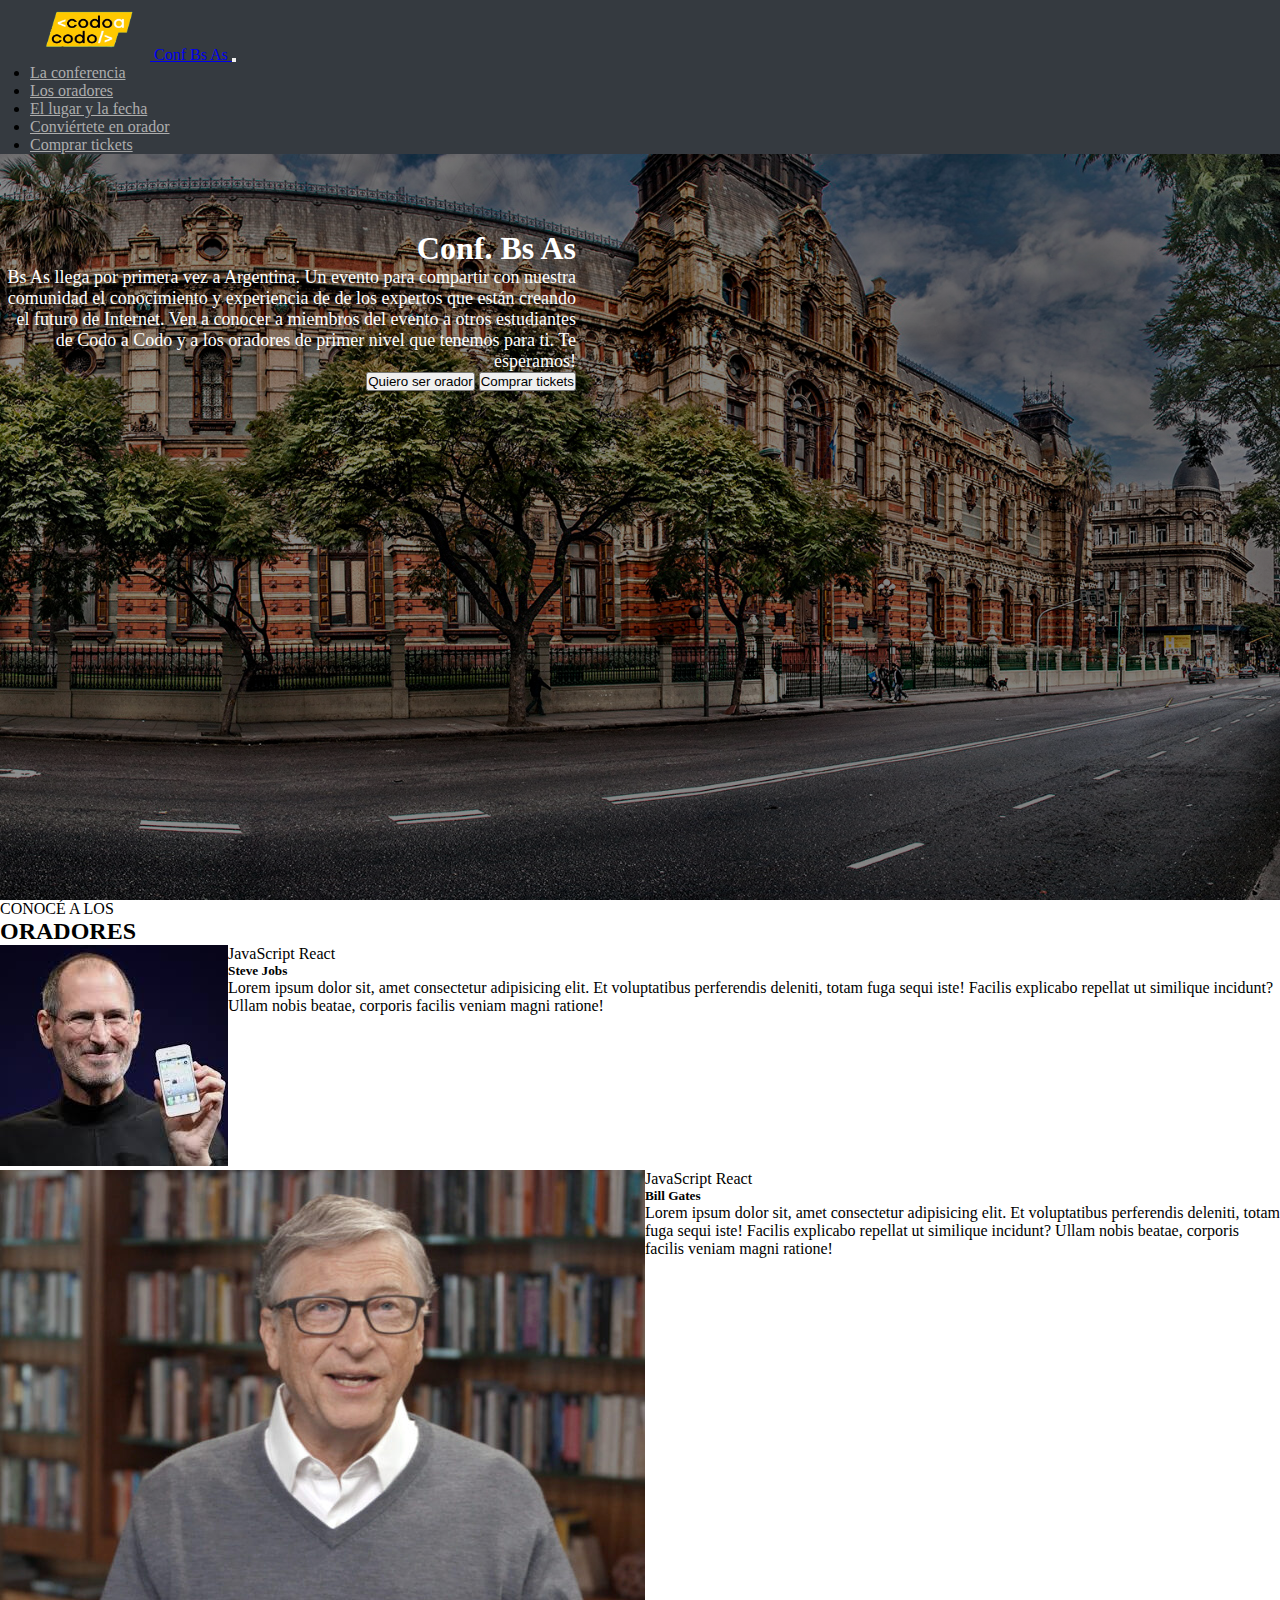
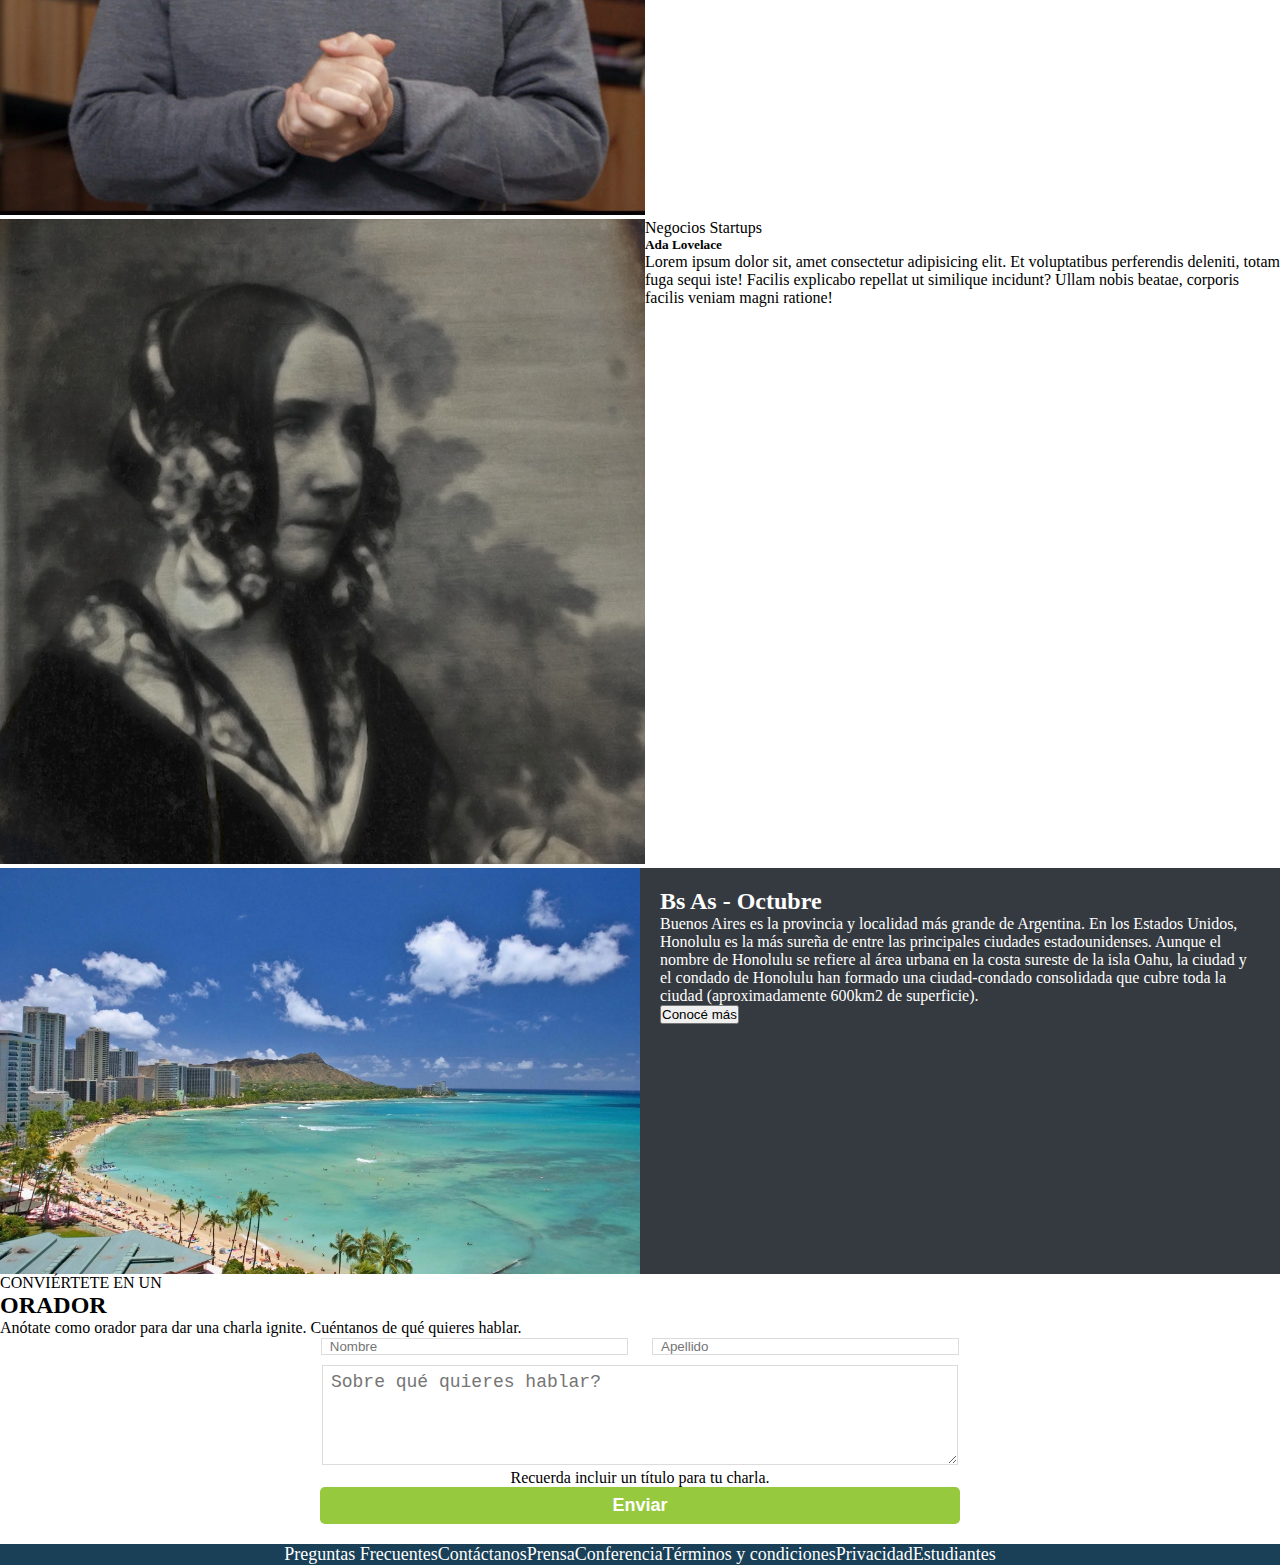
==== index.html @ 99ee7a2a "Corrección de errores" ====
<!DOCTYPE html>
<html lang="en">

<head>
    <meta charset="UTF-8">
    <meta http-equiv="X-UA-Compatible" content="IE=edge">
    <meta name="viewport" content="width=device-width, initial-scale=1.0">
    <link href="https://cdn.jsdelivr.net/npm/bootstrap@5.3.0-alpha3/dist/css/bootstrap.min.css" rel="stylesheet"
        integrity="sha384-KK94CHFLLe+nY2dmCWGMq91rCGa5gtU4mk92HdvYe+M/SXH301p5ILy+dN9+nJOZ" crossorigin="anonymous">
    <title>Conf Bs As</title>
    <link rel="stylesheet" href="styles.css">
    <link rel="icon" type="image/png" href="img/favicon.ico">

</head>

<body>

    <nav class="navbar navbar-expand-lg p-0">
        <div class="container-fluid">
            <a class="navbar-brand text-white" href="#">
                <img src="img/codoacodo.png" alt="Logo" width="120" height="60"
                    class="d-inline-block align-text-center">
                <span class="brand-text d-none d-lg-inline-block">Conf Bs As</span>
            </a>

            <button class="navbar-toggler border-light focus-ring focus-ring-light" type="button" data-bs-theme="dark"
                data-bs-toggle="collapse" data-bs-target="#navbarNav" aria-controls="navbarNav" aria-expanded="false"
                aria-label="Toggle navigation">
                <span class="navbar-toggler-icon"></span>
            </button>

            <div class="collapse navbar-collapse justify-content-end" id="navbarNav">
                <ul class="navbar-nav">
                    <li class="nav-item">
                        <a href="#Conferencia" class="nav-link active text-white ms-2 text-center"
                            aria-current="page">La
                            conferencia</a>
                    </li>
                    <li class="nav-item">
                        <a href="#Oradores" class="nav-link ms-2 text-center">Los oradores</a>
                    </li>
                    <li class="nav-item">
                        <a href="#Honolulu" class="nav-link ms-2 text-center">El lugar y la fecha</a>
                    </li>
                    <li class="nav-item">
                        <a href="#formulario" class="nav-link ms-2 text-center">Conviértete en orador</a>
                    </li>
                    <li class="nav-item">
                        <a href="#Conferencia" class="nav-link text-success ms-2 text-center">Comprar tickets</a>
                    </li>
                </ul>
            </div>
        </div>
    </nav>

    <header class="header" id="Conferencia">
        <div class="container d-flex">
            <h1 class="title"> Conf. Bs As</h1>
            <p class="parrafo">Bs As llega por primera vez a Argentina. Un evento para compartir con nuestra comunidad
                el conocimiento y experiencia de de los expertos que están creando el futuro de Internet. Ven a conocer
                a miembros del evento a otros estudiantes de Codo a Codo y a los oradores de primer nivel que tenemos
                para ti. Te esperamos!</p>
            <div>
                <button type="button" class="btn btn-outline-light">Quiero ser orador</button>
                <button type="button" class="btn btn-success">Comprar tickets</button>
            </div>
        </div>
    </header>

    <section class="oradores" id="Oradores">
        <div>
            <p class="text-center mt-1 mb-0 small">CONOCÉ A LOS</p>
            <h2 class="text-center">ORADORES</h2>
        </div>
        <div class="row row-cols-1 row-cols-md-3 mt-0 mb-4 justify-content-center">
            <div class="col w-25">
                <div class="card h-100">
                    <div><img src="img/steve.jpg" class="card-img-top" alt="steve-jobs"></div>
                    <div class="card-body">
                        <span class="badge text-bg-warning">JavaScript</span>
                        <span class="badge text-bg-primary">React</span>
                        <h5 class="card-title">Steve Jobs</h5>
                        <p class="card-text">Lorem ipsum dolor sit, amet consectetur adipisicing elit. Et voluptatibus
                            perferendis deleniti, totam fuga sequi iste! Facilis explicabo repellat ut similique
                            incidunt? Ullam nobis beatae, corporis facilis veniam magni ratione!
                        </p>
                    </div>
                </div>
            </div>
            <div class="col w-25">
                <div class="card h-100">
                    <div><img src="img/bill.jpg" class="card-img-top" alt="bill-gates"></div>
                    <div class="card-body">
                        <span class="badge text-bg-warning">JavaScript</span>
                        <span class="badge text-bg-primary">React</span>
                        <h5 class="card-title">Bill Gates</h5>
                        <p class="card-text">Lorem ipsum dolor sit, amet consectetur adipisicing elit. Et voluptatibus
                            perferendis deleniti, totam fuga sequi iste! Facilis explicabo repellat ut similique
                            incidunt? Ullam nobis beatae, corporis facilis veniam magni ratione!
                        </p>
                    </div>
                </div>
            </div>
            <div class="col w-25">
                <div class="card h-100">
                    <div><img src="img/ada.jpeg" class="card-img-top" alt="ada-lovelace"></div>
                    <div class="card-body">
                        <span class="badge text-bg-secondary">Negocios</span>
                        <span class="badge text-bg-danger">Startups</span>
                        <h5 class="card-title">Ada Lovelace</h5>
                        <p class="card-text">Lorem ipsum dolor sit, amet consectetur adipisicing elit. Et voluptatibus
                            perferendis deleniti, totam fuga sequi iste! Facilis explicabo repellat ut similique
                            incidunt? Ullam nobis beatae, corporis facilis veniam magni ratione!</p>
                    </div>
                </div>
            </div>
        </div>
    </section>
    <section class="honolulu" id="Honolulu">
        <div class="container-1">
            <img class="imagen-honolulu" src="img/honolulu.jpg" alt="playa">
            <div class="container-2">
                <h2 class="title-honolulu">Bs As - Octubre</h2>
                <p class="parrafo_2">Buenos Aires es la provincia y localidad más grande de Argentina. En los Estados
                    Unidos, Honolulu es la más sureña de entre las principales ciudades estadounidenses. Aunque el
                    nombre de Honolulu se refiere al área urbana en la costa sureste de la isla Oahu, la ciudad y el
                    condado de Honolulu han formado una ciudad-condado consolidada que cubre toda la ciudad
                    (aproximadamente 600km2 de superficie).
                </p>
                <button type="button" class="boton btn btn-outline-light">Conocé más</button>
            </div>
        </div>
    </section>

    <section class="formulario" id="formulario">
        <div>
            <p class="text-center mt-1 mb-0 small">CONVIÉRTETE EN UN</p>
            <h2 class="text-center">ORADOR</h2>
            <p class="text-center mx-3 mt-2">Anótate como orador para dar una charla ignite. Cuéntanos de qué quieres
                hablar.</p>
        </div>
        <form class="form" action="">
            <input type="text" placeholder="Nombre" class="form-name input">
            <input type="text" placeholder="Apellido" class="form-surname input">
            <textarea class="form-message input" placeholder="Sobre qué quieres hablar?"></textarea>
            <p class=" text-start mt-0 small">Recuerda incluir un título para tu charla.</p>
            <input type="submit" value="Enviar" class="form-submit">
        </form>
    </section>

    <footer class="footer">
        <div class="contenedor">
            <p class="text-f p-4">Preguntas Frecuentes</p>
            <p class="text-f p-4">Contáctanos</p>
            <p class="text-f p-4">Prensa</p>
            <p class="text-f p-4">Conferencia</p>
            <p class="text-f p-4">Términos y condiciones</p>
            <p class="text-f p-4">Privacidad</p>
            <p class="text-f p-4">Estudiantes</p>
        </div>
    </footer>

    <script src="https://cdn.jsdelivr.net/npm/bootstrap@5.3.0-alpha3/dist/js/bootstrap.bundle.min.js"
        integrity="sha384-ENjdO4Dr2bkBIFxQpeoTz1HIcje39Wm4jDKdf19U8gI4ddQ3GYNS7NTKfAdVQSZe" crossorigin="anonymous">
        </script>
</body>

</html>
---- styles.css ----
* {
  padding: 0;
  margin: 0;
  box-sizing: border-box;
  scroll-behavior: smooth;
}

/*Navegador*/
.navbar {
  background: #353a40;
  position: fixed;
  top: 0;
  right: 0;
  left: 0;
  z-index: 1000;
}

.container-fluid {
  margin: 0 30px;
}

.nav-link {
  color: rgb(173, 173, 173);
}

.nav-link:hover {
  color: white;
}

/*Fondo*/
.header {
  height: 100vh;
  background-image: linear-gradient(
      to right,
      #00000071 0%,
      rgba(0, 0, 0, 0.493) 100%
    ),
    url(img/ba1.jpg);
  background-size: cover;
  background-position: center;
  padding: 0.1px;
}

.container {
  width: 45%;
  flex-direction: column;
  text-align: right;
  color: white;
  margin-right: 5%;
  margin-top: 18%;
}

.parrafo {
  font-size: 18px;
}

/*Sección 1*/
.card {
  display: flex;
}

.card-img-top {
  object-fit: cover;
}

/*SECCIÓN 2*/
.honolulu {
  background: #353a40;
  color: white;
}

.container-1 {
  display: flex;
  justify-content: space-between;
}

.container-2 {
  text-align: left;
  width: 50%;
  margin: 20px;
}

.imagen-honolulu {
  width: 50%;
  object-fit: cover;
}

.row {
  margin-right: 0;
}

/*Sección 3 "Formulario"*/
.form {
  width: 40rem;
  text-align: center;
  margin: 0 auto;
}

.input {
  border: 1px solid gainsboro;
  display: inline-block;
  overflow: hidden;
  padding: 0 8px;
  margin-bottom: 10px;
}

.form-name {
  width: 48%;
  margin-right: 10px;
}

.form-surname {
  width: 48%;
  margin-left: 10px;
}

.form-message {
  max-width: 99.4%;
  min-width: 99.4%;
  min-height: 100px;
  max-height: 100px;
  margin-bottom: 0;
  font-size: 18px;
  padding-top: 6px;
}

.form-submit {
  font-weight: bold;
  font-size: 18px;
  color: white;
  display: block;
  width: 100%;
  padding: 8px;
  background: #96c93e;
  border: none;
  border-radius: 5px;
  margin-bottom: 20px;
}

.form-submit:hover {
  background: #81ad35;
}

/*Footer*/
.footer {
  background: #194057;
  color: white;
}

.contenedor {
  margin: 0 150px;
  display: flex;
  justify-content: center;
  align-items: center;
}

.text-f {
  font-size: 18px;
}

/*TODO: DISEÑO RESPONSIVO*/
/*Navbar y footer*/
@media (max-width: 992px) {
  .container-fluid {
    margin: 0;
  }
  .nav-link,
  .text-succces {
    margin-bottom: 20px;
  }

  /* footer */
  .contenedor {
    flex-direction: column;
    align-items: center;
    margin: 0 auto;
    padding: 10px;
  }

  .text-f {
    font-size: 16px;
    margin-bottom: 0;
    padding: 8px !important;
  }
}

/*Header hasta tablets*/
@media (max-width: 768px) {
  .header {
    height: 100vh;
  }

  .container {
    width: 100%;
    margin-top: 40vh;
    margin-right: 5%;
    padding: 0 20px;
  }
}

/*Header de tablets a portátiles*/
@media (min-width: 768px) and (max-width: 992px) {
  .header {
    height: 100vh;
  }

  .container {
    width: 100%;
    margin-top: 40vh;
    margin-right: 5%;
    padding: 0 20px;
  }
}

/*Sección 1 desde celulares a portátiles*/
@media (min-width: 576px) and (max-width: 992px) {
  .row {
    width: 97vw;
    margin: 0 auto;
    justify-content: space-around !important;
  }

  .col {
    width: 30% !important;
    padding: 0;
  }
}

/*Sección 1 "oradores" en celulares*/
@media (max-width: 576px) {
  .row {
    display: block;
  }

  .card {
    height: 12rem;
    justify-content: center;
    margin-bottom: 20px;
  }

  .col {
    width: 22rem !important;
    margin: 0 auto;
    padding-right: 0;
  }

  .card-img-top {
    height: 15rem;
  }
}

/**Sección 2 y formulario hasta tablets*/
@media (max-width: 768px) {
  .container-1 {
    flex-direction: column;
    height: 100%;
  }

  .container-2 {
    width: 100%;
    margin: 10px 0;
  }

  .imagen-honolulu {
    width: 100%;
    height: 18rem;
    object-fit: cover;
  }

  .title-honolulu {
    margin: 20px;
  }

  .parrafo_2 {
    margin: 20px;
  }

  .boton {
    margin: 0 0 10px 20px;
  }

  /**Formulario*/
  .form {
    width: 90vw;
    margin: auto;
  }

  .input,
  .form-name,
  .form-surname {
    width: 100%;
    margin: 0 10px 10px 0;
  }

  .form-message {
    width: 100%;
    margin-right: 0;
  }

  .input {
    padding: 10px;
  }
}
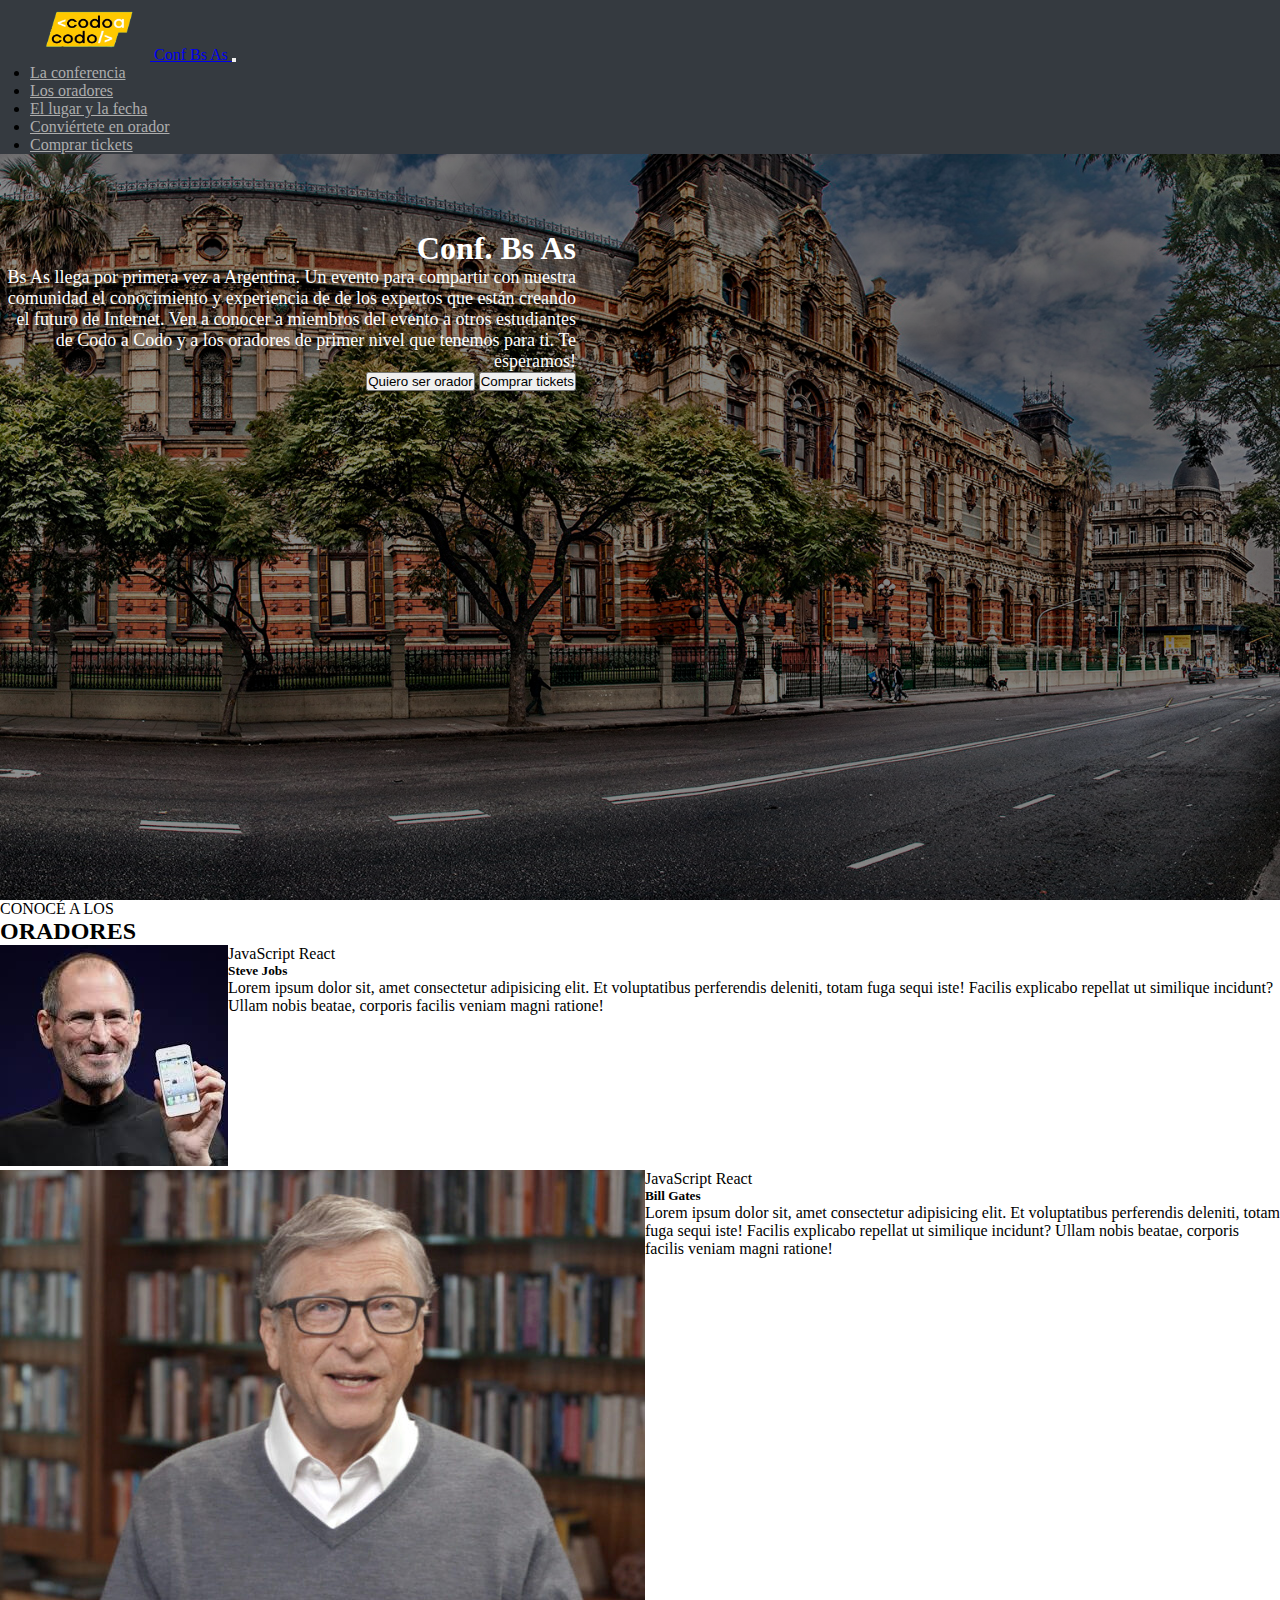
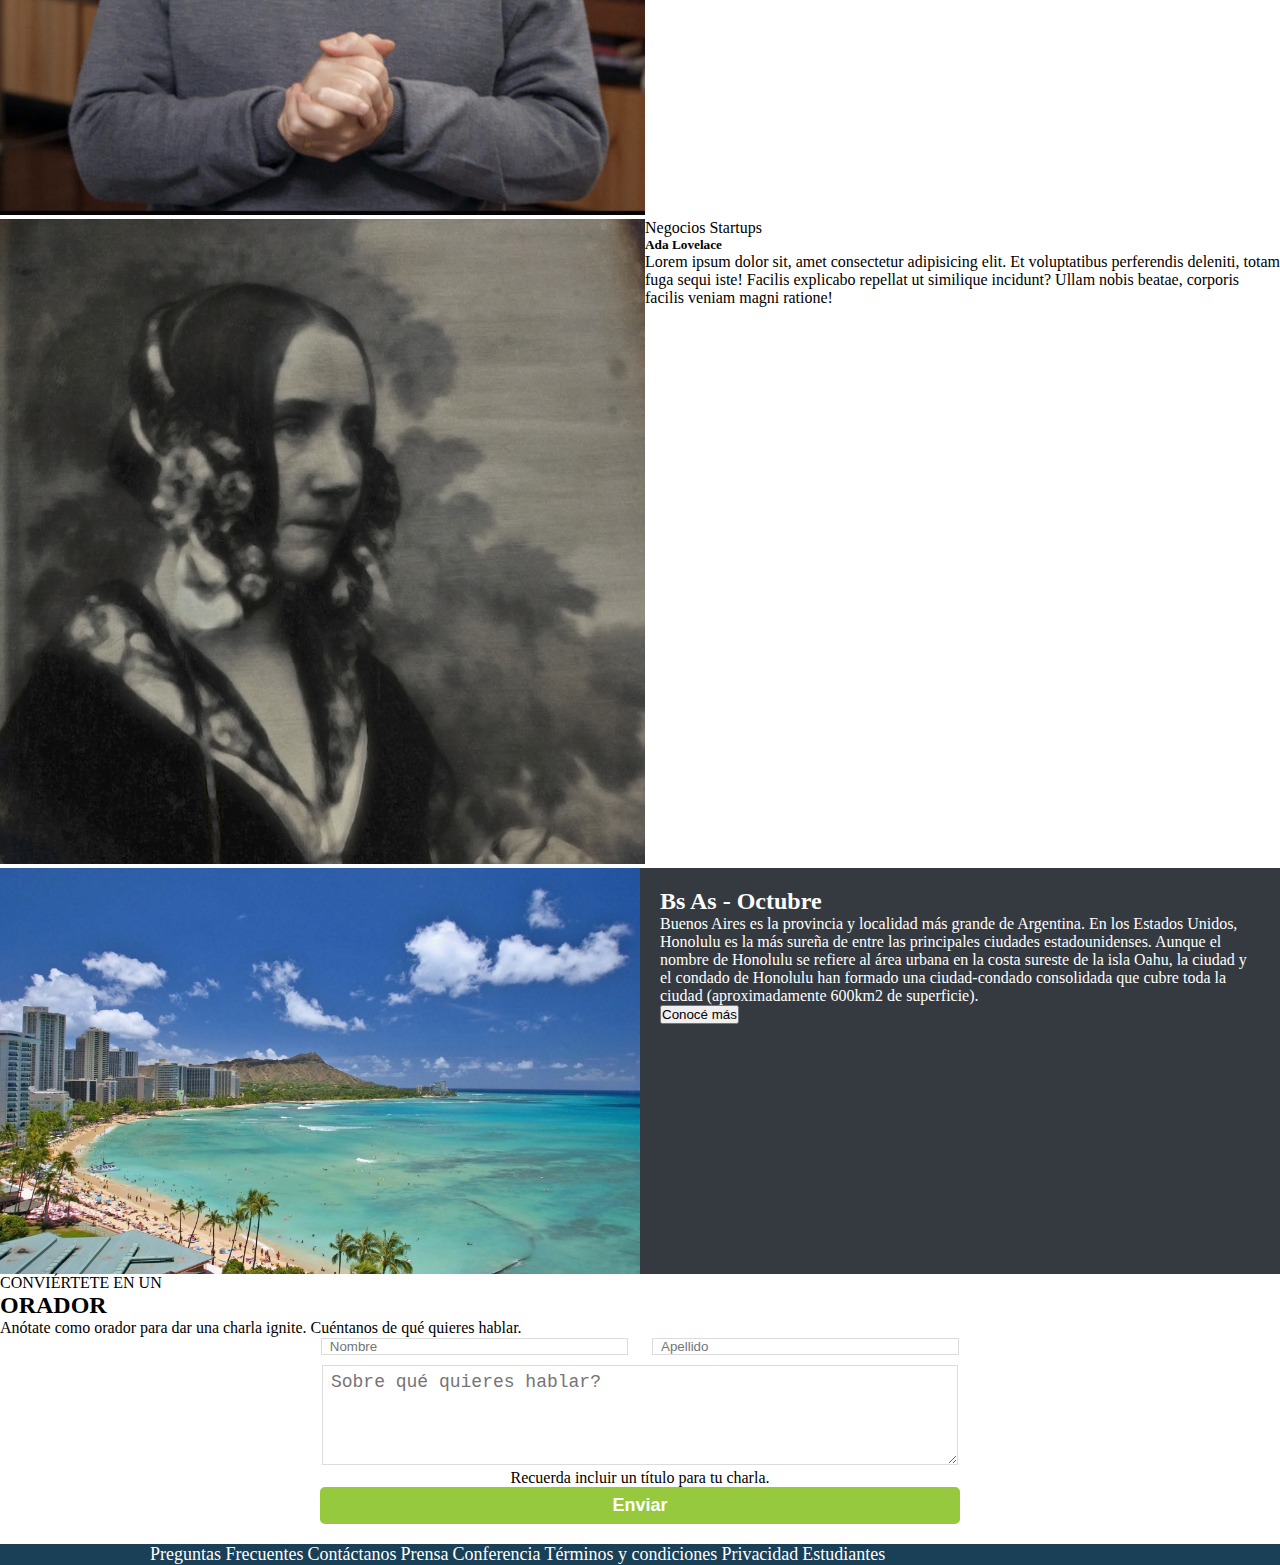
==== commit c2b648ff: "Mejoras en el código y diseño" ====
--- a/index.html
+++ b/index.html
@@ -14,46 +14,44 @@
 </head>
 
 <body>
+    <header class="header" id="Conferencia">
+        <nav class="navbar navbar-expand-lg p-0">
+            <div class="container-fluid">
+                <a class="navbar-brand text-white" href="#">
+                    <img src="img/codoacodo.png" alt="Logo" width="120" height="60"
+                        class="d-inline-block align-text-center">
+                    <span class="brand-text d-none d-lg-inline-block">Conf Bs As</span>
+                </a>
 
-    <nav class="navbar navbar-expand-lg p-0">
-        <div class="container-fluid">
-            <a class="navbar-brand text-white" href="#">
-                <img src="img/codoacodo.png" alt="Logo" width="120" height="60"
-                    class="d-inline-block align-text-center">
-                <span class="brand-text d-none d-lg-inline-block">Conf Bs As</span>
-            </a>
+                <button class="navbar-toggler border-light focus-ring focus-ring-light" type="button"
+                    data-bs-theme="dark" data-bs-toggle="collapse" data-bs-target="#navbarNav" aria-controls="navbarNav"
+                    aria-expanded="false" aria-label="Toggle navigation">
+                    <span class="navbar-toggler-icon"></span>
+                </button>
 
-            <button class="navbar-toggler border-light focus-ring focus-ring-light" type="button" data-bs-theme="dark"
-                data-bs-toggle="collapse" data-bs-target="#navbarNav" aria-controls="navbarNav" aria-expanded="false"
-                aria-label="Toggle navigation">
-                <span class="navbar-toggler-icon"></span>
-            </button>
-
-            <div class="collapse navbar-collapse justify-content-end" id="navbarNav">
-                <ul class="navbar-nav">
-                    <li class="nav-item">
-                        <a href="#Conferencia" class="nav-link active text-white ms-2 text-center"
-                            aria-current="page">La
-                            conferencia</a>
-                    </li>
-                    <li class="nav-item">
-                        <a href="#Oradores" class="nav-link ms-2 text-center">Los oradores</a>
-                    </li>
-                    <li class="nav-item">
-                        <a href="#Honolulu" class="nav-link ms-2 text-center">El lugar y la fecha</a>
-                    </li>
-                    <li class="nav-item">
-                        <a href="#formulario" class="nav-link ms-2 text-center">Conviértete en orador</a>
-                    </li>
-                    <li class="nav-item">
-                        <a href="#Conferencia" class="nav-link text-success ms-2 text-center">Comprar tickets</a>
-                    </li>
-                </ul>
+                <div class="collapse navbar-collapse justify-content-end" id="navbarNav">
+                    <ul class="navbar-nav">
+                        <li class="nav-item">
+                            <a href="#Conferencia" class="nav-link active text-white ms-2 text-center"
+                                aria-current="page">La
+                                conferencia</a>
+                        </li>
+                        <li class="nav-item">
+                            <a href="#Oradores" class="nav-link ms-2 text-center">Los oradores</a>
+                        </li>
+                        <li class="nav-item">
+                            <a href="#Honolulu" class="nav-link ms-2 text-center">El lugar y la fecha</a>
+                        </li>
+                        <li class="nav-item">
+                            <a href="#formulario" class="nav-link ms-2 text-center">Conviértete en orador</a>
+                        </li>
+                        <li class="nav-item">
+                            <a href="#Conferencia" class="nav-link text-success ms-2 text-center">Comprar tickets</a>
+                        </li>
+                    </ul>
+                </div>
             </div>
-        </div>
-    </nav>
-
-    <header class="header" id="Conferencia">
+        </nav>
         <div class="container d-flex">
             <h1 class="title"> Conf. Bs As</h1>
             <p class="parrafo">Bs As llega por primera vez a Argentina. Un evento para compartir con nuestra comunidad
@@ -116,6 +114,7 @@
             </div>
         </div>
     </section>
+
     <section class="honolulu" id="Honolulu">
         <div class="container-1">
             <img class="imagen-honolulu" src="img/honolulu.jpg" alt="playa">
@@ -139,7 +138,7 @@
             <p class="text-center mx-3 mt-2">Anótate como orador para dar una charla ignite. Cuéntanos de qué quieres
                 hablar.</p>
         </div>
-        <form class="form" action="">
+        <form class="form">
             <input type="text" placeholder="Nombre" class="form-name input">
             <input type="text" placeholder="Apellido" class="form-surname input">
             <textarea class="form-message input" placeholder="Sobre qué quieres hablar?"></textarea>
@@ -149,14 +148,14 @@
     </section>
 
     <footer class="footer">
-        <div class="contenedor">
-            <p class="text-f p-4">Preguntas Frecuentes</p>
-            <p class="text-f p-4">Contáctanos</p>
-            <p class="text-f p-4">Prensa</p>
-            <p class="text-f p-4">Conferencia</p>
-            <p class="text-f p-4">Términos y condiciones</p>
-            <p class="text-f p-4">Privacidad</p>
-            <p class="text-f p-4">Estudiantes</p>
+        <div class="contenedor d-flex justify-content-center">
+            <a class="text-f p-4">Preguntas Frecuentes</a>
+            <a class="text-f p-4">Contáctanos</a>
+            <a class="text-f p-4">Prensa</a>
+            <a class="text-f p-4">Conferencia</a>
+            <a class="text-f p-4">Términos y condiciones</a>
+            <a class="text-f p-4">Privacidad</a>
+            <a class="text-f p-4">Estudiantes</a>
         </div>
     </footer>
 
--- a/styles.css
+++ b/styles.css
@@ -144,18 +144,23 @@
 /*Footer*/
 .footer {
   background: #194057;
-  color: white;
 }
 
 .contenedor {
   margin: 0 150px;
-  display: flex;
-  justify-content: center;
   align-items: center;
 }
 
 .text-f {
+  color: white;
+  text-decoration: none;
   font-size: 18px;
+  cursor: pointer;
+  text-align: center;
+}
+
+.text-f:hover {
+  color: gray;
 }
 
 /*TODO: DISEÑO RESPONSIVO*/
@@ -185,6 +190,7 @@
 }
 
 /*Header hasta tablets*/
+/*Scroll oradores*/
 @media (max-width: 768px) {
   .header {
     height: 100vh;
@@ -195,6 +201,11 @@
     margin-top: 40vh;
     margin-right: 5%;
     padding: 0 20px;
+  }
+
+  /*sección 1*/
+  .oradores {
+    scroll-margin-top: 4.5rem;
   }
 }
 
@@ -249,8 +260,12 @@
   }
 }
 
-/**Sección 2 y formulario hasta tablets*/
+/*Sección 2 y formulario hasta tablets*/
 @media (max-width: 768px) {
+  .honolulu {
+    scroll-margin-top: 3.5rem;
+  }
+
   .container-1 {
     flex-direction: column;
     height: 100%;
@@ -263,7 +278,7 @@
 
   .imagen-honolulu {
     width: 100%;
-    height: 18rem;
+    height: 14rem;
     object-fit: cover;
   }
 
@@ -280,6 +295,10 @@
   }
 
   /**Formulario*/
+  .formulario {
+    scroll-margin-top: 4.5rem;
+  }
+
   .form {
     width: 90vw;
     margin: auto;
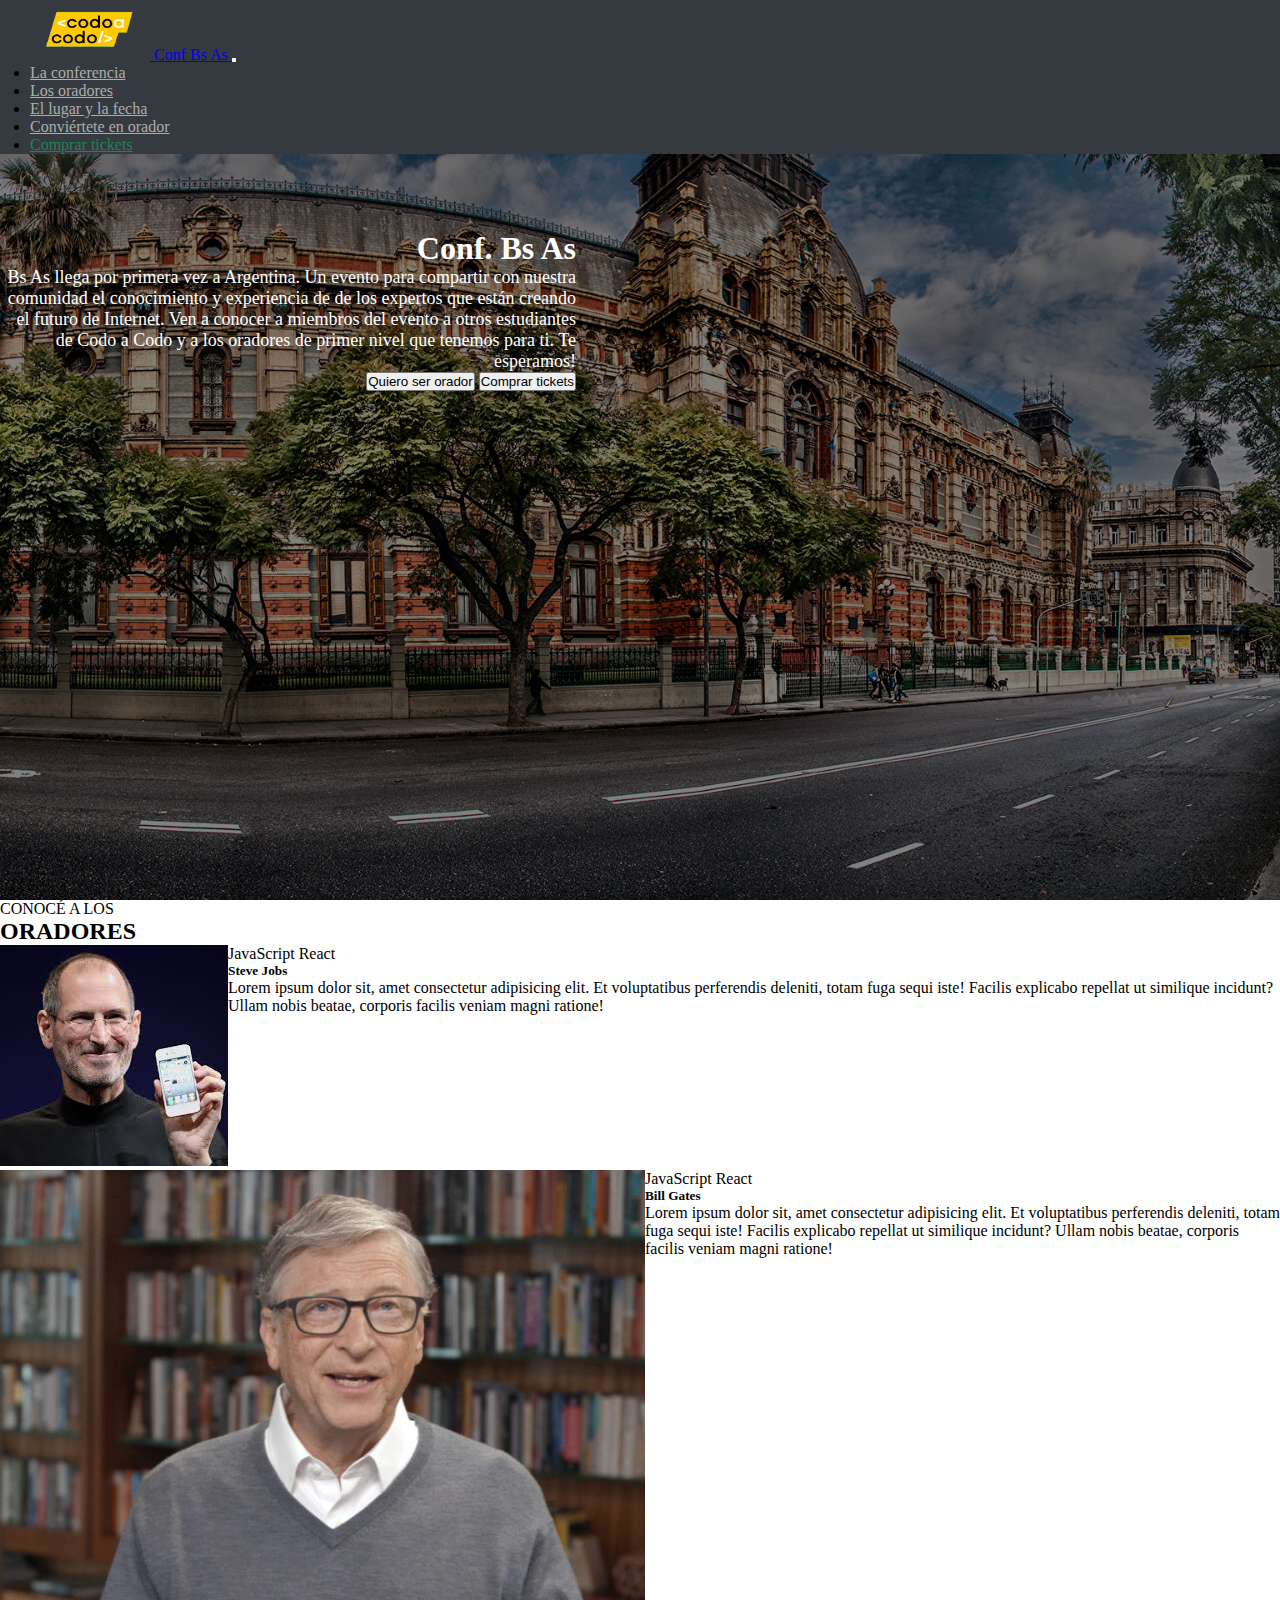
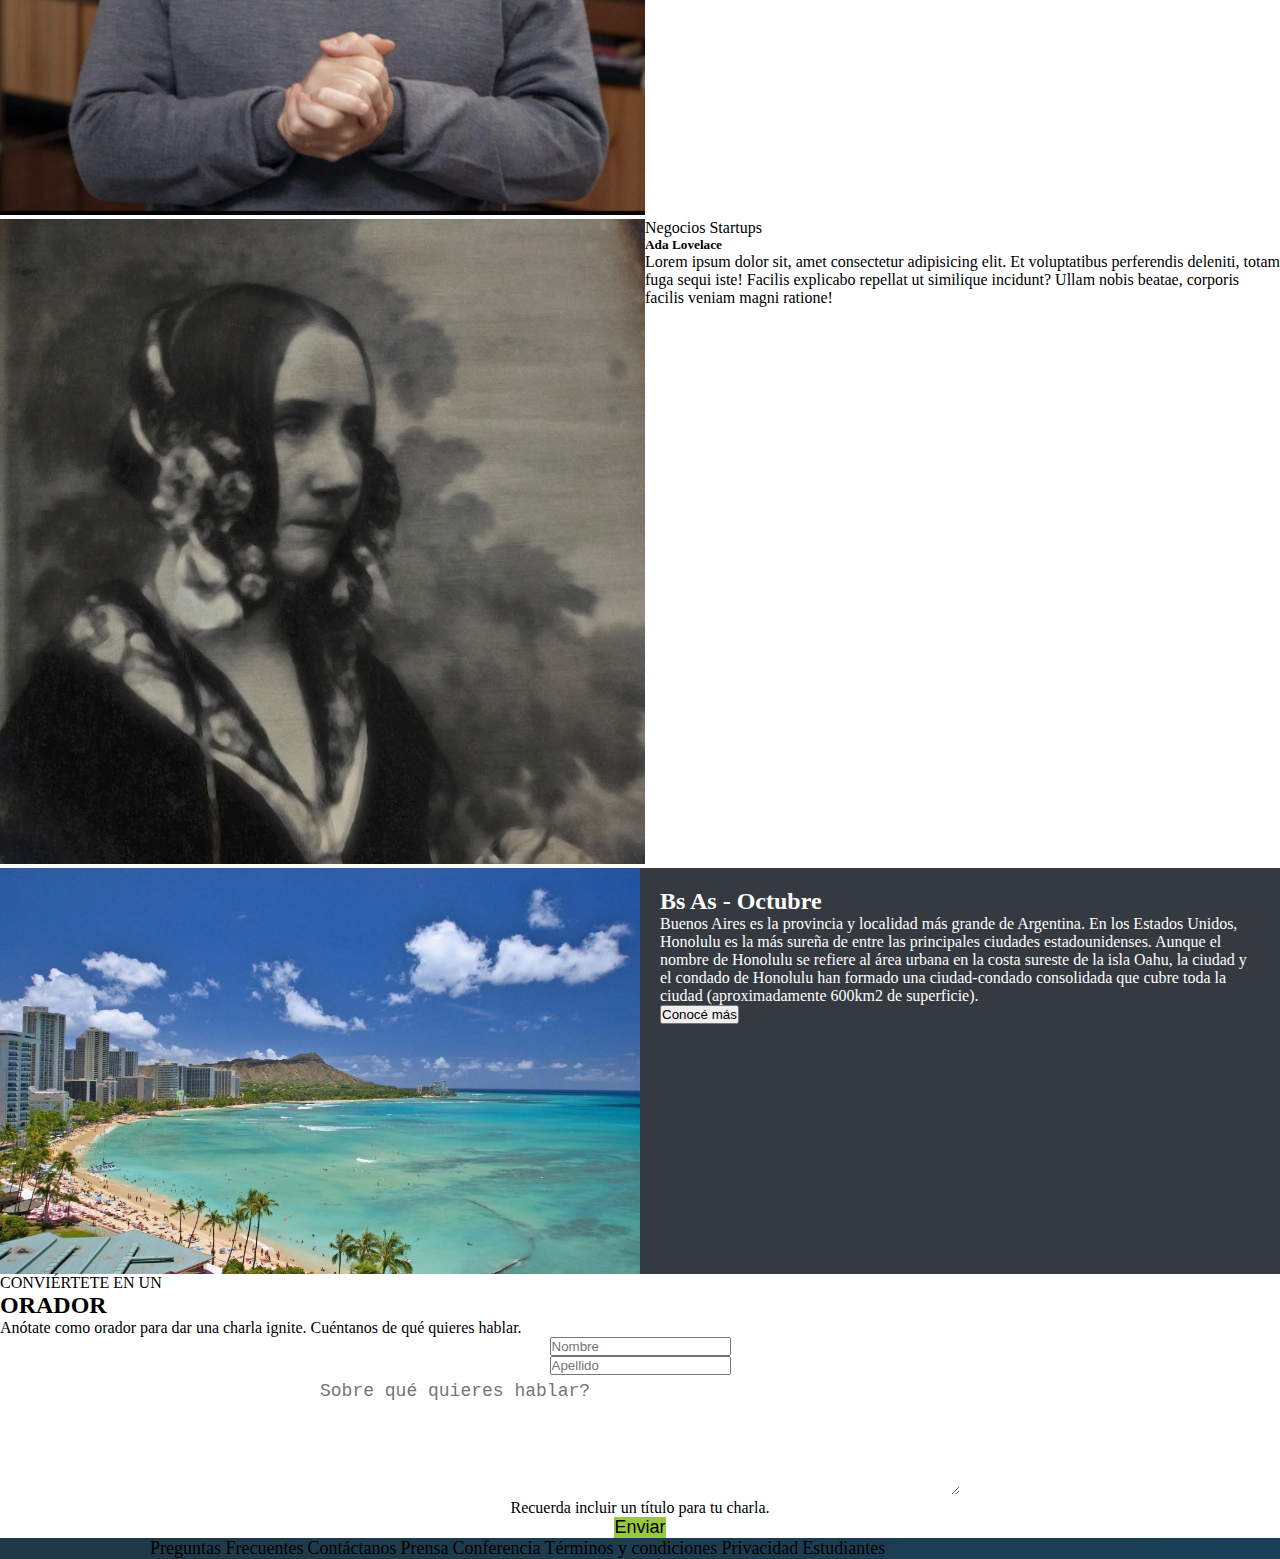
==== commit 2e17f629: "Nueva página + diseño responsivo" ====
--- a/index.html
+++ b/index.html
@@ -1,5 +1,5 @@
 <!DOCTYPE html>
-<html lang="en">
+<html lang="es">
 
 <head>
     <meta charset="UTF-8">
@@ -14,7 +14,7 @@
 </head>
 
 <body>
-    <header class="header" id="Conferencia">
+    <header class="header contenedor-head" id="Conferencia">
         <nav class="navbar navbar-expand-lg p-0">
             <div class="container-fluid">
                 <a class="navbar-brand text-white" href="#">
@@ -32,7 +32,7 @@
                 <div class="collapse navbar-collapse justify-content-end" id="navbarNav">
                     <ul class="navbar-nav">
                         <li class="nav-item">
-                            <a href="#Conferencia" class="nav-link active text-white ms-2 text-center"
+                            <a href="index.html" class="nav-link active ms-2 text-center"
                                 aria-current="page">La
                                 conferencia</a>
                         </li>
@@ -46,13 +46,14 @@
                             <a href="#formulario" class="nav-link ms-2 text-center">Conviértete en orador</a>
                         </li>
                         <li class="nav-item">
-                            <a href="#Conferencia" class="nav-link text-success ms-2 text-center">Comprar tickets</a>
+                            <a href="html/tickets.html" class="nav-link custom-link ms-2 text-center">Comprar
+                                tickets</a>
                         </li>
                     </ul>
                 </div>
             </div>
         </nav>
-        <div class="container d-flex">
+        <div class="container custom-container d-flex">
             <h1 class="title"> Conf. Bs As</h1>
             <p class="parrafo">Bs As llega por primera vez a Argentina. Un evento para compartir con nuestra comunidad
                 el conocimiento y experiencia de de los expertos que están creando el futuro de Internet. Ven a conocer
@@ -70,8 +71,8 @@
             <p class="text-center mt-1 mb-0 small">CONOCÉ A LOS</p>
             <h2 class="text-center">ORADORES</h2>
         </div>
-        <div class="row row-cols-1 row-cols-md-3 mt-0 mb-4 justify-content-center">
-            <div class="col w-25">
+        <div class="fila row row-cols-1 row-cols-md-3 mt-0 mb-4 justify-content-center">
+            <div class="columna col w-25">
                 <div class="card h-100">
                     <div><img src="img/steve.jpg" class="card-img-top" alt="steve-jobs"></div>
                     <div class="card-body">
@@ -85,7 +86,7 @@
                     </div>
                 </div>
             </div>
-            <div class="col w-25">
+            <div class="columna col w-25">
                 <div class="card h-100">
                     <div><img src="img/bill.jpg" class="card-img-top" alt="bill-gates"></div>
                     <div class="card-body">
@@ -99,7 +100,7 @@
                     </div>
                 </div>
             </div>
-            <div class="col w-25">
+            <div class="columna col w-25">
                 <div class="card h-100">
                     <div><img src="img/ada.jpeg" class="card-img-top" alt="ada-lovelace"></div>
                     <div class="card-body">
@@ -139,29 +140,37 @@
                 hablar.</p>
         </div>
         <form class="form">
-            <input type="text" placeholder="Nombre" class="form-name input">
-            <input type="text" placeholder="Apellido" class="form-surname input">
-            <textarea class="form-message input" placeholder="Sobre qué quieres hablar?"></textarea>
-            <p class=" text-start mt-0 small">Recuerda incluir un título para tu charla.</p>
-            <input type="submit" value="Enviar" class="form-submit">
+            <div class="row justify-content-center mb-4">
+                <div class="col pe-1 ps-0 mb-4">
+                    <input type="text" class="form-control" id="nombre" placeholder="Nombre">
+                </div>
+                <div class="col ps-1 pe-0 mb-4">
+                    <input type="text" class="form-control" id="apellido" placeholder="Apellido">
+                </div>
+                <textarea class="col form-message" placeholder="Sobre qué quieres hablar?"></textarea>
+                <p class="text-start mt-2 small">Recuerda incluir un título para tu charla.</p>
+                <div class="col px-0">
+                    <button type="submit" class="btn btn-primary w-100">Enviar</button>
+                </div>
         </form>
     </section>
 
     <footer class="footer">
-        <div class="contenedor d-flex justify-content-center">
-            <a class="text-f p-4">Preguntas Frecuentes</a>
-            <a class="text-f p-4">Contáctanos</a>
-            <a class="text-f p-4">Prensa</a>
-            <a class="text-f p-4">Conferencia</a>
-            <a class="text-f p-4">Términos y condiciones</a>
-            <a class="text-f p-4">Privacidad</a>
-            <a class="text-f p-4">Estudiantes</a>
+        <div class="contenedor d-flex justify-content-center align-items-center ">
+            <a class="text-f text-center text-white text-decoration-none p-4">Preguntas Frecuentes</a>
+            <a class="text-f text-center text-white text-decoration-none p-4">Contáctanos</a>
+            <a class="text-f text-center text-white text-decoration-none p-4">Prensa</a>
+            <a class="text-f text-center text-white text-decoration-none p-4">Conferencia</a>
+            <a class="text-f text-center text-white text-decoration-none p-4">Términos y condiciones</a>
+            <a class="text-f text-center text-white text-decoration-none p-4">Privacidad</a>
+            <a class="text-f text-center text-white text-decoration-none p-4">Estudiantes</a>
         </div>
     </footer>
 
     <script src="https://cdn.jsdelivr.net/npm/bootstrap@5.3.0-alpha3/dist/js/bootstrap.bundle.min.js"
         integrity="sha384-ENjdO4Dr2bkBIFxQpeoTz1HIcje39Wm4jDKdf19U8gI4ddQ3GYNS7NTKfAdVQSZe" crossorigin="anonymous">
         </script>
+    <script src="js/script.js"></script>
 </body>
 
 </html>--- a/styles.css
+++ b/styles.css
@@ -19,12 +19,22 @@
   margin: 0 30px;
 }
 
+.navbar-nav .custom-link {
+  color: #198754;
+}
+
 .nav-link {
   color: rgb(173, 173, 173);
 }
 
-.nav-link:hover {
+.nav-link:hover,
+.nav-link.active:visited {
   color: white;
+}
+
+.custom-link:hover,
+.custom-link.active:visited {
+  color: #96c93e;
 }
 
 /*Fondo*/
@@ -32,7 +42,7 @@
   height: 100vh;
   background-image: linear-gradient(
       to right,
-      #00000071 0%,
+      #0000007c 0%,
       rgba(0, 0, 0, 0.493) 100%
     ),
     url(img/ba1.jpg);
@@ -41,7 +51,7 @@
   padding: 0.1px;
 }
 
-.container {
+.custom-container {
   width: 45%;
   flex-direction: column;
   text-align: right;
@@ -85,7 +95,7 @@
   object-fit: cover;
 }
 
-.row {
+.fila {
   margin-right: 0;
 }
 
@@ -96,71 +106,49 @@
   margin: 0 auto;
 }
 
-.input {
-  border: 1px solid gainsboro;
-  display: inline-block;
-  overflow: hidden;
-  padding: 0 8px;
-  margin-bottom: 10px;
-}
-
-.form-name {
-  width: 48%;
-  margin-right: 10px;
-}
-
-.form-surname {
-  width: 48%;
-  margin-left: 10px;
-}
-
 .form-message {
-  max-width: 99.4%;
-  min-width: 99.4%;
-  min-height: 100px;
-  max-height: 100px;
+  max-width: 100%;
+  min-width: 100%;
+  min-height: 120px;
+  max-height: 120px;
   margin-bottom: 0;
   font-size: 18px;
   padding-top: 6px;
-}
-
-.form-submit {
-  font-weight: bold;
-  font-size: 18px;
-  color: white;
-  display: block;
-  width: 100%;
-  padding: 8px;
-  background: #96c93e;
-  border: none;
-  border-radius: 5px;
-  margin-bottom: 20px;
-}
-
-.form-submit:hover {
-  background: #81ad35;
+  border: var(--bs-border-width) solid var(--bs-border-color);
+  border-radius: var(--bs-border-radius);
 }
 
 /*Footer*/
 .footer {
-  background: #194057;
+  background: linear-gradient(to right, #203847, #194057);
 }
 
 .contenedor {
   margin: 0 150px;
-  align-items: center;
 }
 
 .text-f {
-  color: white;
-  text-decoration: none;
   font-size: 18px;
   cursor: pointer;
-  text-align: center;
-}
-
-.text-f:hover {
-  color: gray;
+}
+
+.footer .contenedor a:hover {
+  color: gray !important;
+}
+
+/*PÁGINA TICKETS*/
+#total::placeholder {
+  color: rgb(9, 9, 158);
+}
+
+.btn-primary {
+  background-color: #96c93e;
+  border: none;
+  font-size: 18px;
+}
+
+.btn-primary:hover {
+  background-color: #86ad43;
 }
 
 /*TODO: DISEÑO RESPONSIVO*/
@@ -169,8 +157,8 @@
   .container-fluid {
     margin: 0;
   }
-  .nav-link,
-  .text-succces {
+
+  .nav-link {
     margin-bottom: 20px;
   }
 
@@ -196,7 +184,7 @@
     height: 100vh;
   }
 
-  .container {
+  .custom-container {
     width: 100%;
     margin-top: 40vh;
     margin-right: 5%;
@@ -215,7 +203,7 @@
     height: 100vh;
   }
 
-  .container {
+  .custom-container {
     width: 100%;
     margin-top: 40vh;
     margin-right: 5%;
@@ -225,13 +213,13 @@
 
 /*Sección 1 desde celulares a portátiles*/
 @media (min-width: 576px) and (max-width: 992px) {
-  .row {
+  .fila {
     width: 97vw;
     margin: 0 auto;
     justify-content: space-around !important;
   }
 
-  .col {
+  .columna {
     width: 30% !important;
     padding: 0;
   }
@@ -239,7 +227,7 @@
 
 /*Sección 1 "oradores" en celulares*/
 @media (max-width: 576px) {
-  .row {
+  .fila {
     display: block;
   }
 
@@ -249,7 +237,7 @@
     margin-bottom: 20px;
   }
 
-  .col {
+  .columna {
     width: 22rem !important;
     margin: 0 auto;
     padding-right: 0;
@@ -258,6 +246,29 @@
   .card-img-top {
     height: 15rem;
   }
+
+  /*PÁGINA TICKETS*/
+ .precios {
+  margin: 0;
+  display: grid;
+  grid-template-rows: auto auto;
+  grid-template-columns: repeat(2, 1fr);
+  gap: 10px;
+ }
+
+ .full-width {
+  grid-column: 1 / span 2;
+  margin: 0 !important;
+}
+
+form.container, .input, .cubo {
+  padding: 0 !important;
+}
+
+.margen {
+  margin-right: 5px;
+}
+
 }
 
 /*Sección 2 y formulario hasta tablets*/
@@ -303,20 +314,4 @@
     width: 90vw;
     margin: auto;
   }
-
-  .input,
-  .form-name,
-  .form-surname {
-    width: 100%;
-    margin: 0 10px 10px 0;
-  }
-
-  .form-message {
-    width: 100%;
-    margin-right: 0;
-  }
-
-  .input {
-    padding: 10px;
-  }
-}
+}
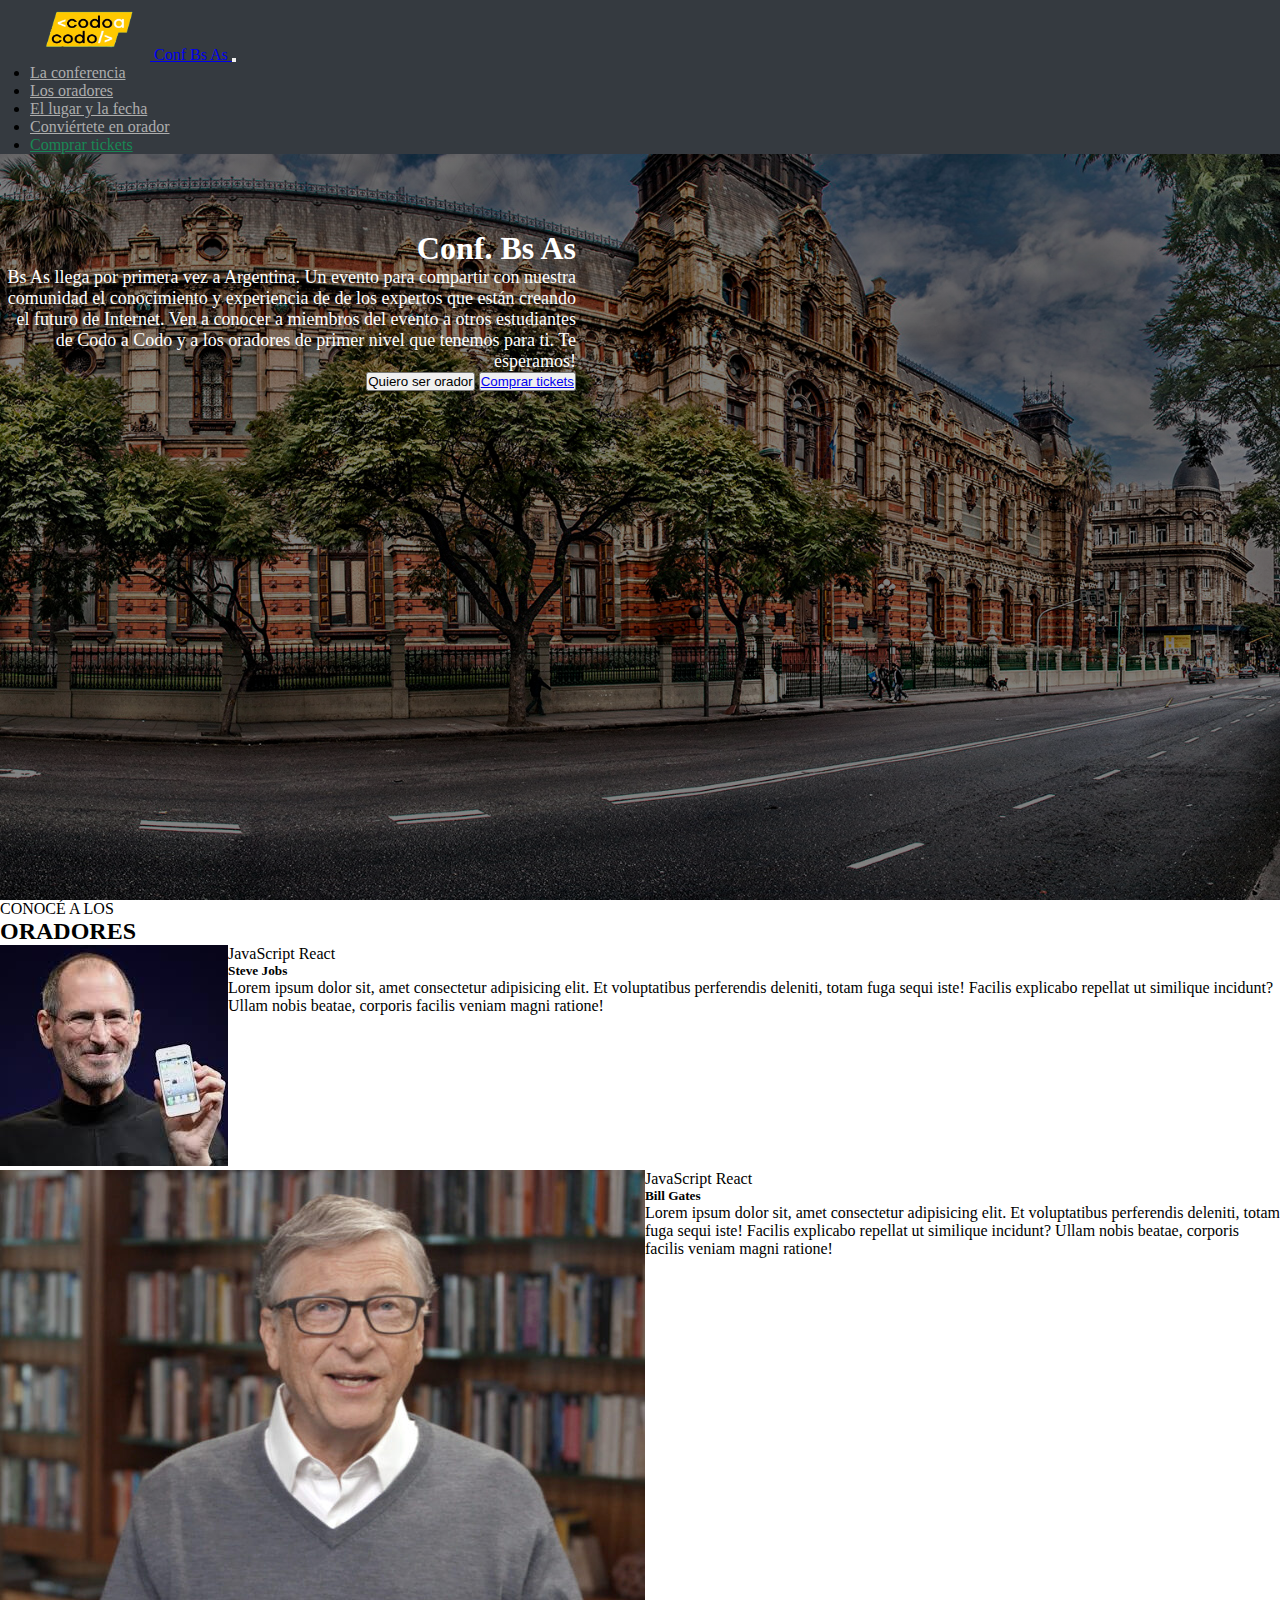
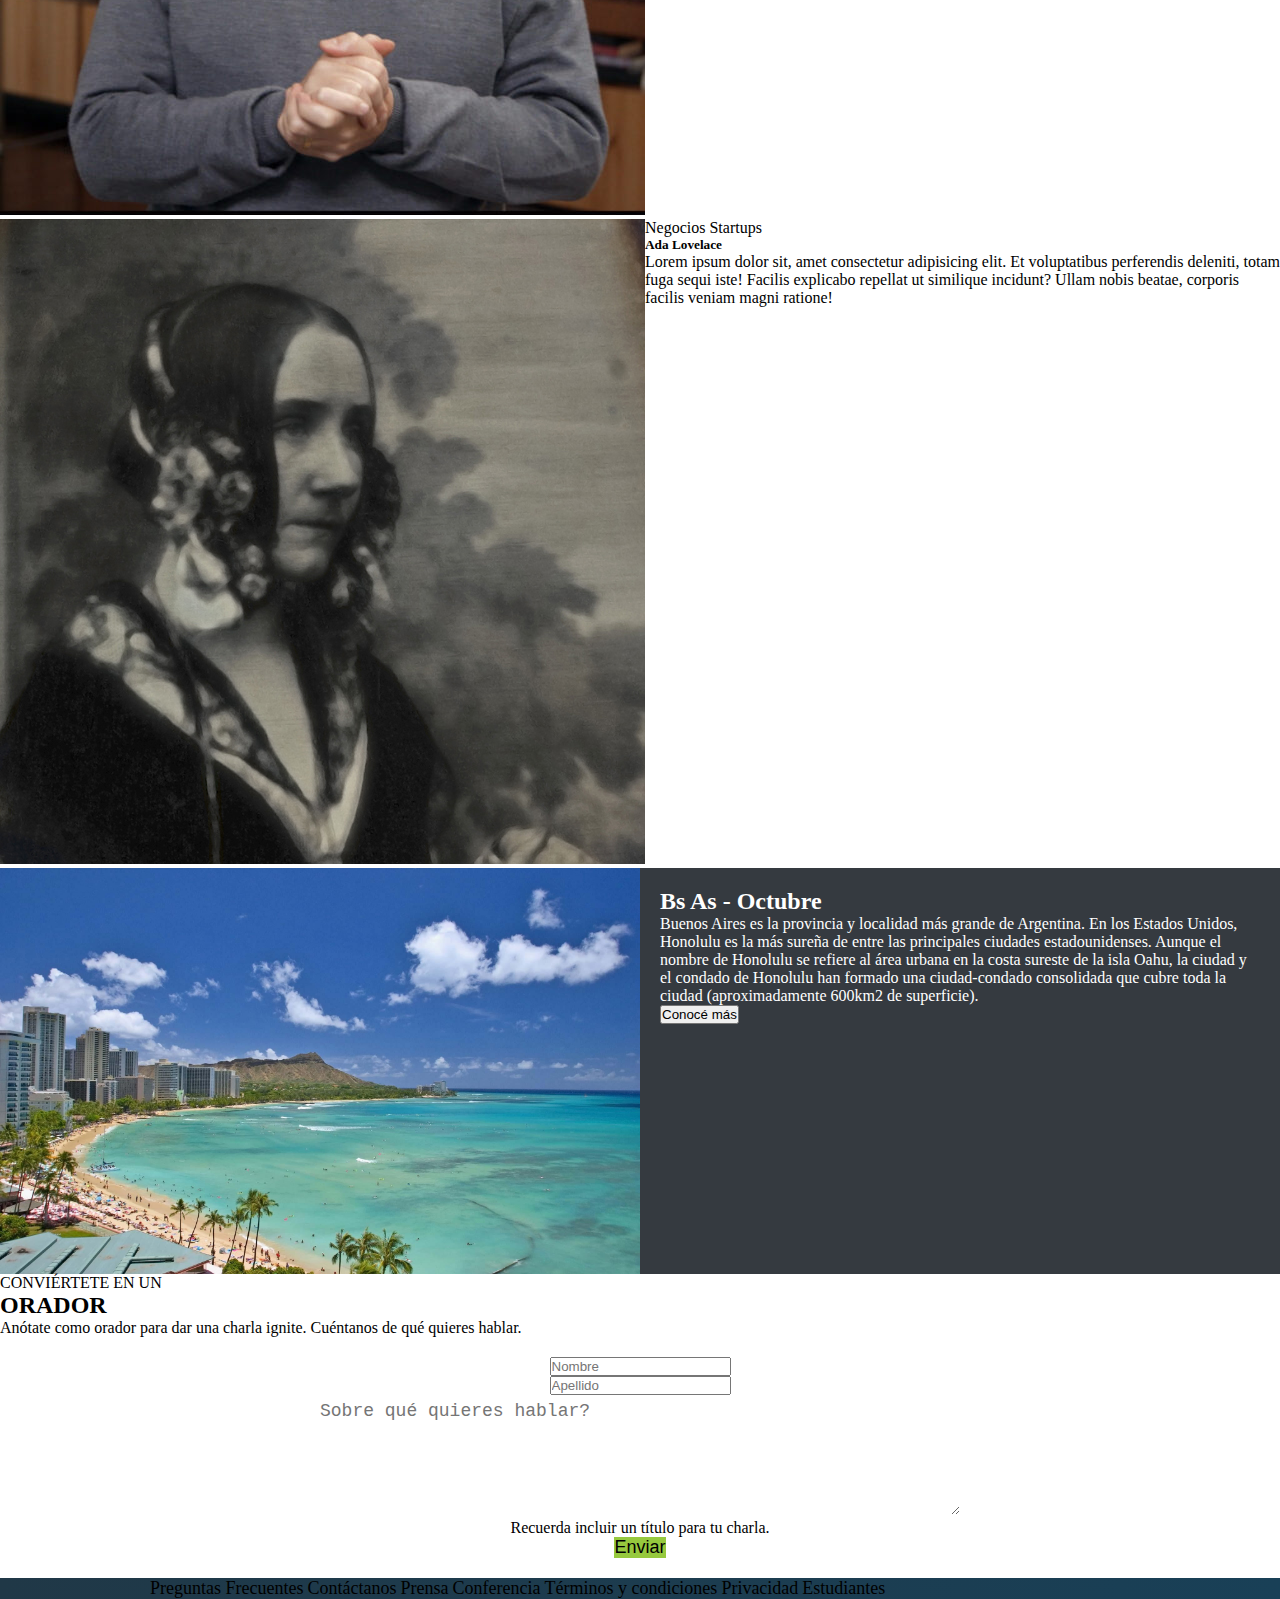
==== commit 4b10ebb8: "Botón que redirecciona a la página tickets" ====
--- a/index.html
+++ b/index.html
@@ -32,8 +32,7 @@
                 <div class="collapse navbar-collapse justify-content-end" id="navbarNav">
                     <ul class="navbar-nav">
                         <li class="nav-item">
-                            <a href="index.html" class="nav-link active ms-2 text-center"
-                                aria-current="page">La
+                            <a href="index.html" class="nav-link active ms-2 text-center" aria-current="page">La
                                 conferencia</a>
                         </li>
                         <li class="nav-item">
@@ -61,7 +60,8 @@
                 para ti. Te esperamos!</p>
             <div>
                 <button type="button" class="btn btn-outline-light">Quiero ser orador</button>
-                <button type="button" class="btn btn-success">Comprar tickets</button>
+                <button type="button" class="btn btn-success"><a class="text-decoration-none text-white"
+                        href="html/tickets.html">Comprar tickets</a></button>
             </div>
         </div>
     </header>
@@ -140,14 +140,14 @@
                 hablar.</p>
         </div>
         <form class="form">
-            <div class="row justify-content-center mb-4">
-                <div class="col pe-1 ps-0 mb-4">
-                    <input type="text" class="form-control" id="nombre" placeholder="Nombre">
+            <div class="filas row justify-content-center">
+                <div class="input input-1 col pe-1 ps-0">
+                    <input type="text" class="form-control " id="nombre" placeholder="Nombre">
                 </div>
-                <div class="col ps-1 pe-0 mb-4">
+                <div class="input input-1 col ps-1 pe-0">
                     <input type="text" class="form-control" id="apellido" placeholder="Apellido">
                 </div>
-                <textarea class="col form-message" placeholder="Sobre qué quieres hablar?"></textarea>
+                <textarea class="input col form-message mt-4" placeholder="Sobre qué quieres hablar?"></textarea>
                 <p class="text-start mt-2 small">Recuerda incluir un título para tu charla.</p>
                 <div class="col px-0">
                     <button type="submit" class="btn btn-primary w-100">Enviar</button>
--- a/styles.css
+++ b/styles.css
@@ -103,7 +103,7 @@
 .form {
   width: 40rem;
   text-align: center;
-  margin: 0 auto;
+  margin: 20px auto;
 }
 
 .form-message {
@@ -151,6 +151,12 @@
   background-color: #86ad43;
 }
 
+#total::-webkit-inner-spin-button,
+#total::-webkit-outer-spin-button {
+  -webkit-appearance: none;
+  margin: 0;
+} 
+
 /*TODO: DISEÑO RESPONSIVO*/
 /*Navbar y footer*/
 @media (max-width: 992px) {
@@ -175,6 +181,10 @@
     margin-bottom: 0;
     padding: 8px !important;
   }
+
+  .form {
+    margin: 20px auto;
+  }
 }
 
 /*Header hasta tablets*/
@@ -248,27 +258,56 @@
   }
 
   /*PÁGINA TICKETS*/
- .precios {
-  margin: 0;
-  display: grid;
-  grid-template-rows: auto auto;
-  grid-template-columns: repeat(2, 1fr);
-  gap: 10px;
- }
-
- .full-width {
-  grid-column: 1 / span 2;
-  margin: 0 !important;
-}
-
-form.container, .input, .cubo {
-  padding: 0 !important;
-}
-
-.margen {
-  margin-right: 5px;
-}
-
+  .precios {
+    margin: 0;
+    display: grid;
+    grid-template-rows: auto auto;
+    grid-template-columns: repeat(2, 1fr);
+    gap: 10px;
+  }
+
+  .cubos {
+    padding: 0 20px !important;
+  }
+
+  .full-width {
+    grid-column: 1 / span 2;
+    margin: 0 !important;
+  }
+
+  form.container,
+  .input,
+  .cubo {
+    padding: 0 !important;
+  }
+
+  form.container {
+    margin: 20px 0;
+  }
+
+  .filas {
+    flex-direction: column;
+    margin-bottom: 0 !important;
+  }
+
+  .input,
+  .form-message {
+    width: 85%;
+    display: flex;
+    margin: 10px auto !important;
+  }
+
+  .input-1 {
+    width: 100%;
+  }
+
+  .form-label {
+    padding: 10px;
+  }
+
+  .form {
+    margin: 20px;
+  }
 }
 
 /*Sección 2 y formulario hasta tablets*/
@@ -312,6 +351,6 @@
 
   .form {
     width: 90vw;
-    margin: auto;
-  }
-}
+    margin: 20px auto;
+  }
+}
